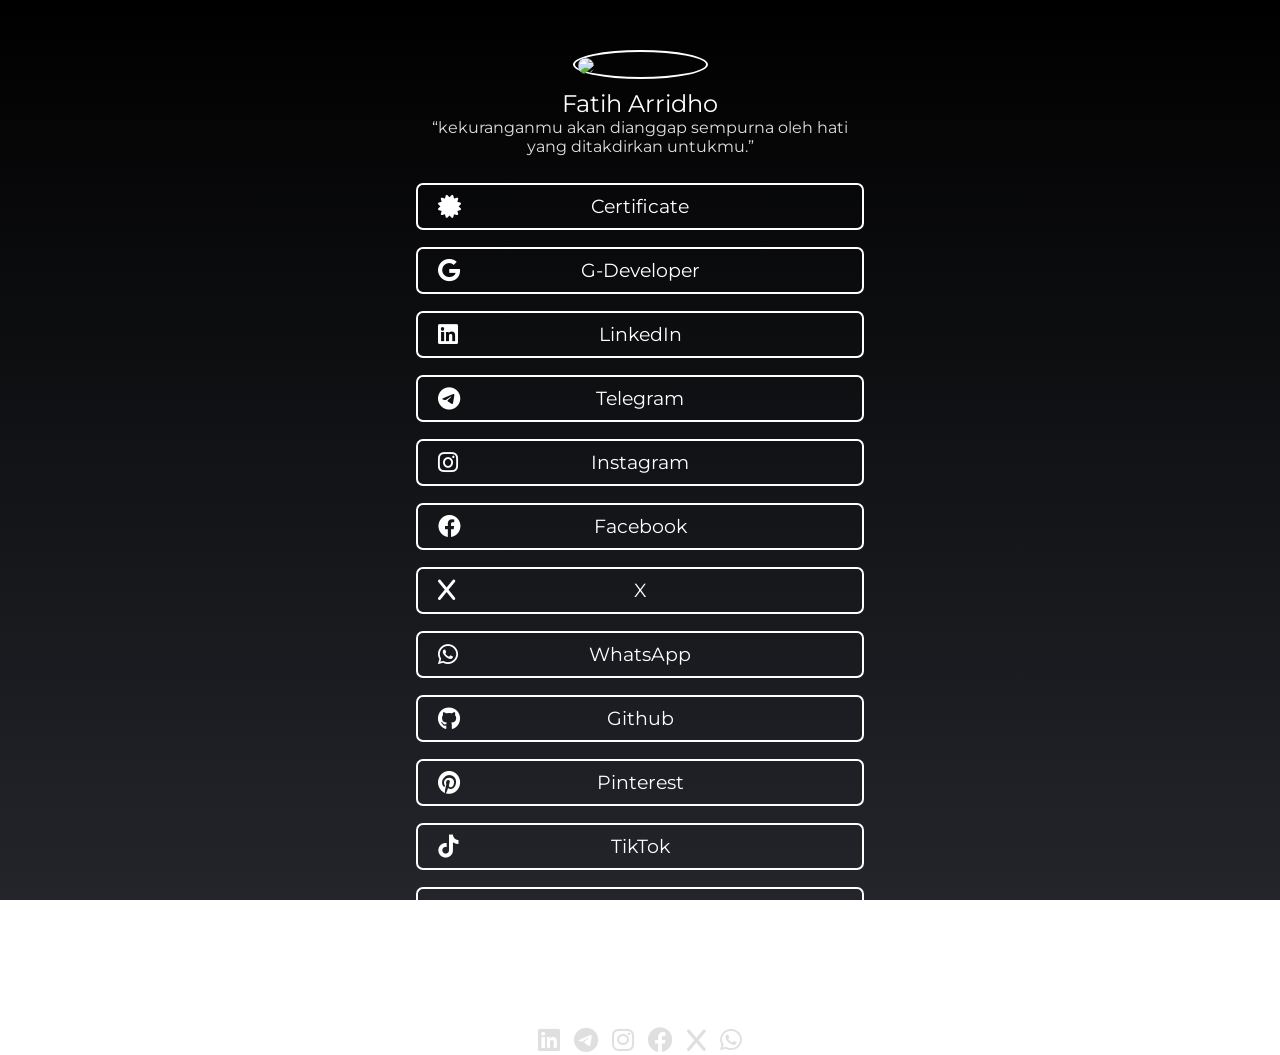
==== index.html @ 2f154a5a "chore: test icon x" ====
<!DOCTYPE html>
<html>
<head>
    <meta charset="UTF-8">
    <meta http-equiv="X-UA-Compatible" content="IE=edge">
    <meta name="viewport" content="width=device-width, initial-scale=1.0">
    <meta name="twitter:image" content="https://github.com/FatihArridho.png"/>
    <meta property="og:image" content="https://github.com/FatihArridho.png"/>
    <title>Fatih Arridho</title>
    <link rel="shortcut icon" href="https://github.com/FatihArridho.png"/>
    <link href="css/style.css" rel="stylesheet">
    <link href="css/all.min.css" rel="stylesheet">
    <meta name="description" content="Want to know more about me? | Check here! :D"/>
    <script src="https://tih.is-a.dev/bintang.js" type="text/javascript"/></script>
    </head>
<body>

<section class="box1">
    <div class="center">
        <div class="container">
            <div class="logo">
                <div class="img-logo"><img src="https://github.com/FatihArridho.png"></div>
            </div>

            <div class="desc">
                <h2>Fatih Arridho</h2>
                <p>“kekuranganmu akan dianggap sempurna oleh hati yang ditakdirkan untukmu.”</p>
            </div>

            <div class="link">
                <a href="https://drive.google.com/drive/folders/1rGjv4mZL3oO6Q1dcLto2hrK9UD7JVfH_" target="_blank"><div class="link-a"><i class="fa fa-certificate"></i> <h3>Certificate</h3></div></a>
                <a href="https://g.dev/MuhammadFatihArridho" target="_blank"><div class="link-a"><i class="fa-brands fa-google"></i> <h3>G-Developer</h3></div></a>
                <a href="https://www.linkedin.com/in/MuhammadFatihArridho" target="_blank"><div class="link-a"><i class="fa-brands fa-linkedin"></i> <h3>LinkedIn</h3></div></a>
                <a href="https://t.me/fatdho" target="_blank"><div class="link-a"><i class="fa-brands fa-telegram"></i> <h3>Telegram</h3></div></a>
                <a href="https://www.instagram.com/fatdho/" target="_blank"><div class="link-a"><i class="fa-brands fa-instagram"></i> <h3>Instagram</h3></div></a>
                <a href="https://www.facebook.com/m.fatdho" target="_blank"><div class="link-a"><i class="fa-brands fa-facebook"></i> <h3>Facebook</h3></div></a>
                <a href="https://x.com/plexavor" target="_blank"><div class="link-a"><i class="fa-solid fa-x"></i> <h3>X</h3></div></a>
                <a href="https://wa.me/6287783072018" target="_blanl"><div class="link-a"><i class="fa-brands fa-whatsapp"></i> <h3>WhatsApp</h3></div></a>
                <a href="https://github.com/FatihArridho" target="_blank"><div class="link-a"><i class="fa-brands fa-github"></i> <h3>Github</h3></div></a>
                <a href="https://www.pinterest.com/fatiharridho/" target="_blank"><div class="link-a"><i class="fa-brands fa-brands fa-pinterest"></i> <h3>Pinterest</h3></div></a>
                <a href="https://tiktok.com/@fatiharridho" target="_blank"><div class="link-a"><i class="fa-brands fa-tiktok"></i> <h3>TikTok</h3></div></a>
                <a href="https://youtube.com/@FatihArridhoo" target="_blank"><div class="link-a"><i class="fa-brands fa-youtube"></i> <h3>YouTube</h3></div></a>
                <a href="https://open.spotify.com/user/316m3wiufpbsdsm3ajum6abwl3gi" target="_blank"><div class="link-a"><i class="fa-brands fa-spotify"></i> <h3>Spotify</h3></div></a>
            </div>

            <div class="link2">
                <a href="https://www.linkedin.com/in/MuhammadFatihArridho" target="_blank"><i class="fa-brands fa-linkedin"></i></a>
                <a href="https://t.me/fatdho" target="_blank"><i class="fa-brands fa-telegram"></i></a>
                <a href="https://www.instagram.com/fatdho/" target="_blank"><i class="fa-brands fa-instagram"></i></a>
                <a href="https://www.facebook.com/m.fatdho" target="_blank"><i class="fa-brands fa-facebook"></i></a>
                <a href="https://x.com/plexavor" target="_blank"><i class="fa-solid fa-x"></i></a>
                <a href="https:///wa.me/6287783072018" target="_blank"><i class="fa-brands fa-whatsapp"></i></a>
            </div>
        </div>
    </div>
</section>
</body>
</html>
---- css/style.css ----
@import url('https://fonts.googleapis.com/css2?family=Montserrat:wght@100;300;500&display=swap');

*{
    margin: 0;
    padding: 0;
    box-sizing: border-box;
    font-family: 'Montserrat';
}

body{
    background: -webkit-gradient(linear, left bottom, left top, from(#23252b), to(#000000)) fixed;
}

.center{
    max-width: 500px;
    margin: 0 auto;
    padding:0 2%;
}

section.box1{
    margin-top:50px;
}

.container{
    display: flex;
    align-items: center;
    flex-direction: column;
}

.logo{
    width: 100%;
    max-width: 135px;
}

.logo img{
    width: 100%;
    border-radius: 50%;
    vertical-align: middle;
}

.img-logo:hover{
    border-color: green;
}
.img-logo{
    border:2px solid white;
    border-radius: 50%;
    padding:3px;
    transition: 0.3s;
}

.desc{
    text-align: center;
    color: white;
    margin:10px 0;
}

.desc h2{
    font-weight: normal;
}

.desc p{
    color: #dfdfdf;
}

.link{
    width: 100%;
    text-align: center;
}

.link a{
    color: white;
    text-decoration: none;
}

.link .link-a:hover{
    background: white;
    color: #000000;
}

.link .link-a{
    position: relative;
    border-radius: 7px;
    border:2px solid white;
    padding:10px;
    margin:17px 0;
    transition: 0.3s;
}

.link .link-a i{
    position: absolute;
    left: 20px;
    line-height: 1;
    font-size: 23px;
}

.link .link-a h3{
    font-weight: normal;
}

.link2{
    margin-top:10px;
}

.link2 i:hover{
    transform: scale(1.3);
}

.link2 i{transition: 0.3s;}

.link2 a{
    color: #dfdfdf;
    font-size: 25px;
    margin:0 5px;
}
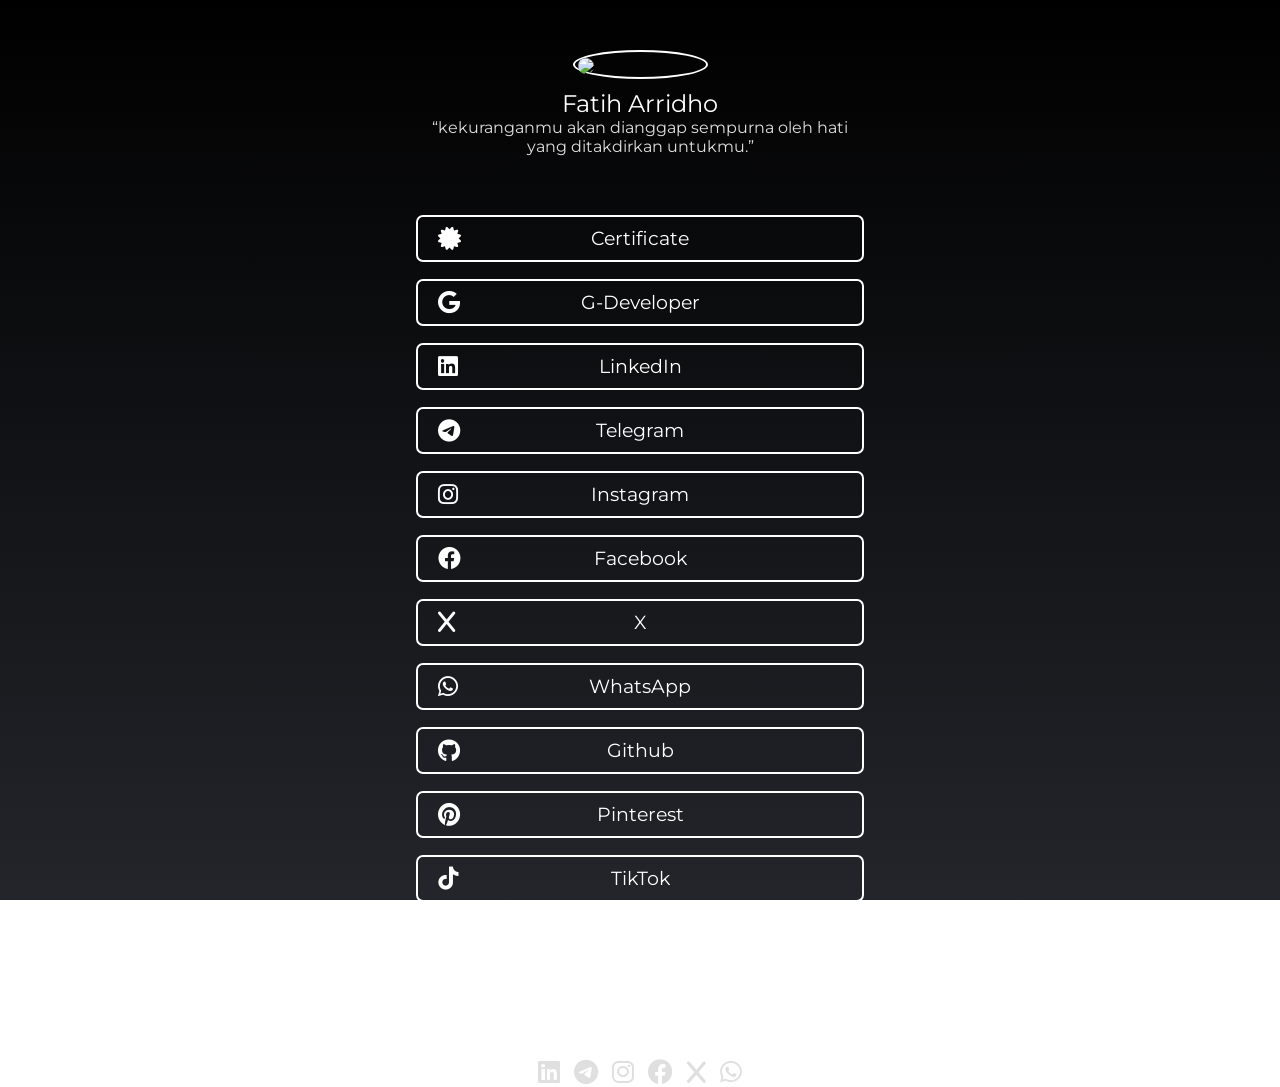
==== commit bf15316c: "Update index.html" ====
--- a/index.html
+++ b/index.html
@@ -26,7 +26,9 @@
                 <h2>Fatih Arridho</h2>
                 <p>“kekuranganmu akan dianggap sempurna oleh hati yang ditakdirkan untukmu.”</p>
             </div>
-
+            
+            <iframe src="https://github.com/sponsors/FatihArridho/button" title="Sponsor FatihArridho" height="32" width="114" style="border: 0; border-radius: 6px;"></iframe>
+            
             <div class="link">
                 <a href="https://drive.google.com/drive/folders/1rGjv4mZL3oO6Q1dcLto2hrK9UD7JVfH_" target="_blank"><div class="link-a"><i class="fa fa-certificate"></i> <h3>Certificate</h3></div></a>
                 <a href="https://g.dev/MuhammadFatihArridho" target="_blank"><div class="link-a"><i class="fa-brands fa-google"></i> <h3>G-Developer</h3></div></a>
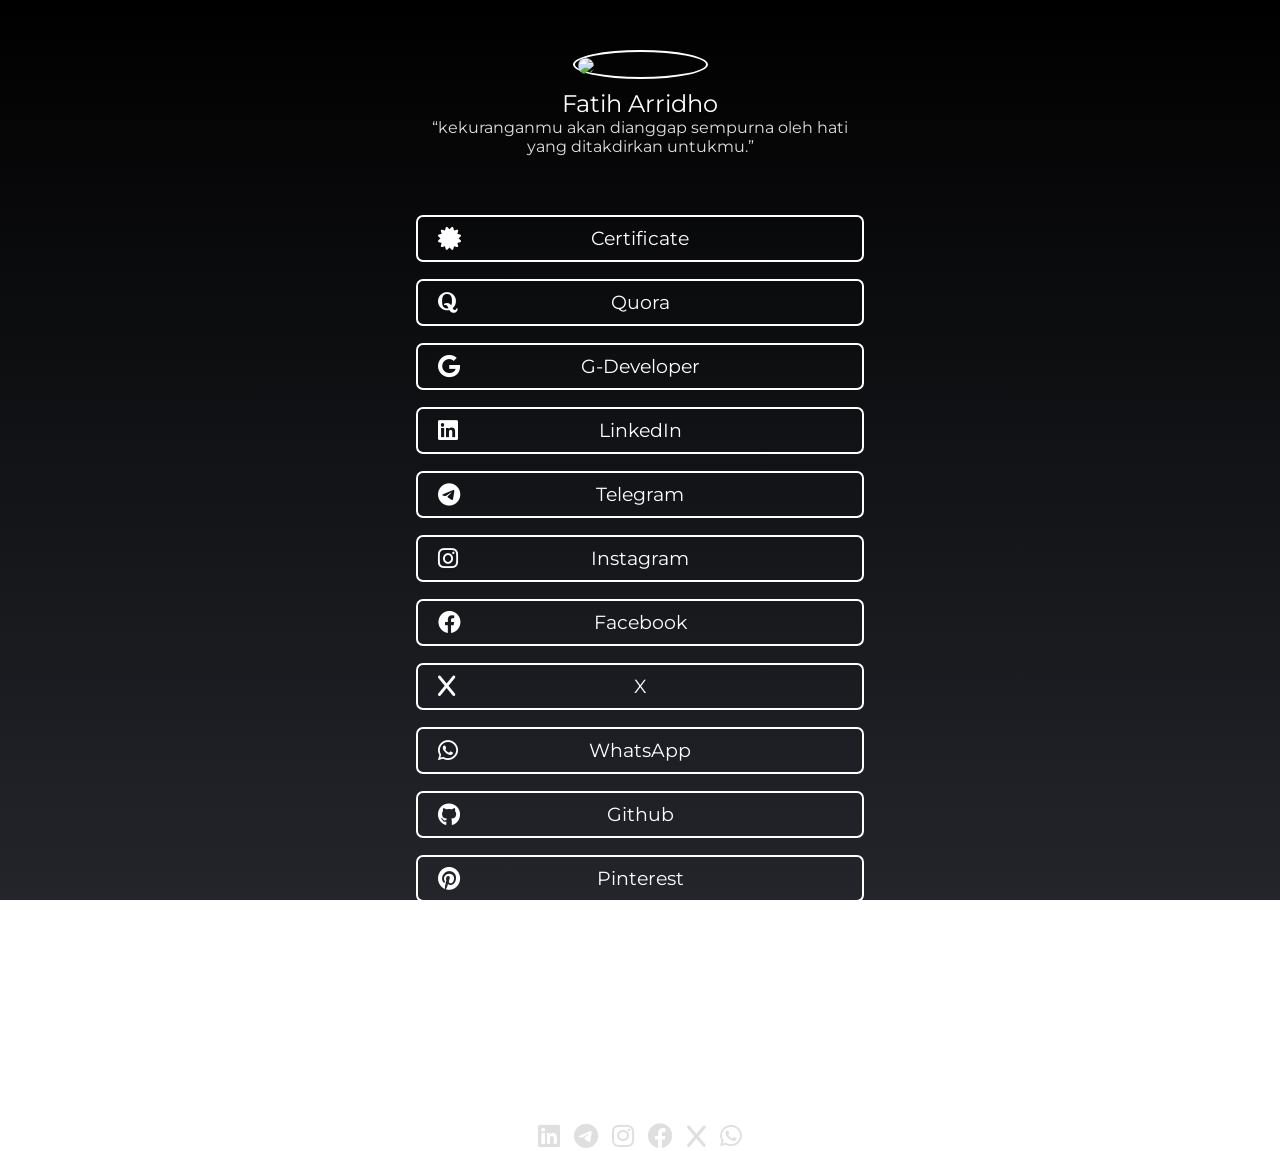
==== commit 127dc8b5: "feat: update" ====
--- a/index.html
+++ b/index.html
@@ -31,13 +31,14 @@
             
             <div class="link">
                 <a href="https://drive.google.com/drive/folders/1rGjv4mZL3oO6Q1dcLto2hrK9UD7JVfH_" target="_blank"><div class="link-a"><i class="fa fa-certificate"></i> <h3>Certificate</h3></div></a>
+                <a href="https://id.quora.com/profile/Fatih-Arridho" target="_blank"><div class="link-a"><i class="fa-brands fa-quora"></i> <h3>Quora</h3></div></a>
                 <a href="https://g.dev/MuhammadFatihArridho" target="_blank"><div class="link-a"><i class="fa-brands fa-google"></i> <h3>G-Developer</h3></div></a>
                 <a href="https://www.linkedin.com/in/MuhammadFatihArridho" target="_blank"><div class="link-a"><i class="fa-brands fa-linkedin"></i> <h3>LinkedIn</h3></div></a>
                 <a href="https://t.me/fatdho" target="_blank"><div class="link-a"><i class="fa-brands fa-telegram"></i> <h3>Telegram</h3></div></a>
-                <a href="https://www.instagram.com/fatdho/" target="_blank"><div class="link-a"><i class="fa-brands fa-instagram"></i> <h3>Instagram</h3></div></a>
+                <a href="https://www.instagram.com/fae.dev/" target="_blank"><div class="link-a"><i class="fa-brands fa-instagram"></i> <h3>Instagram</h3></div></a>
                 <a href="https://www.facebook.com/m.fatdho" target="_blank"><div class="link-a"><i class="fa-brands fa-facebook"></i> <h3>Facebook</h3></div></a>
-                <a href="https://x.com/plexavor" target="_blank"><div class="link-a"><i class="fa-solid fa-x"></i> <h3>X</h3></div></a>
-                <a href="https://wa.me/6287783072018" target="_blanl"><div class="link-a"><i class="fa-brands fa-whatsapp"></i> <h3>WhatsApp</h3></div></a>
+                <a href="https://x.com/4nxietydis" target="_blank"><div class="link-a"><i class="fa-solid fa-x"></i> <h3>X</h3></div></a>
+                <a href="https://wa.me/628818020048" target="_blanl"><div class="link-a"><i class="fa-brands fa-whatsapp"></i> <h3>WhatsApp</h3></div></a>
                 <a href="https://github.com/FatihArridho" target="_blank"><div class="link-a"><i class="fa-brands fa-github"></i> <h3>Github</h3></div></a>
                 <a href="https://www.pinterest.com/fatiharridho/" target="_blank"><div class="link-a"><i class="fa-brands fa-brands fa-pinterest"></i> <h3>Pinterest</h3></div></a>
                 <a href="https://tiktok.com/@fatiharridho" target="_blank"><div class="link-a"><i class="fa-brands fa-tiktok"></i> <h3>TikTok</h3></div></a>
@@ -48,10 +49,10 @@
             <div class="link2">
                 <a href="https://www.linkedin.com/in/MuhammadFatihArridho" target="_blank"><i class="fa-brands fa-linkedin"></i></a>
                 <a href="https://t.me/fatdho" target="_blank"><i class="fa-brands fa-telegram"></i></a>
-                <a href="https://www.instagram.com/fatdho/" target="_blank"><i class="fa-brands fa-instagram"></i></a>
+                <a href="https://www.instagram.com/fae.dev/" target="_blank"><i class="fa-brands fa-instagram"></i></a>
                 <a href="https://www.facebook.com/m.fatdho" target="_blank"><i class="fa-brands fa-facebook"></i></a>
-                <a href="https://x.com/plexavor" target="_blank"><i class="fa-solid fa-x"></i></a>
-                <a href="https:///wa.me/6287783072018" target="_blank"><i class="fa-brands fa-whatsapp"></i></a>
+                <a href="https://x.com/4nxietydis" target="_blank"><i class="fa-solid fa-x"></i></a>
+                <a href="https:///wa.me/628818020048" target="_blank"><i class="fa-brands fa-whatsapp"></i></a>
             </div>
         </div>
     </div>
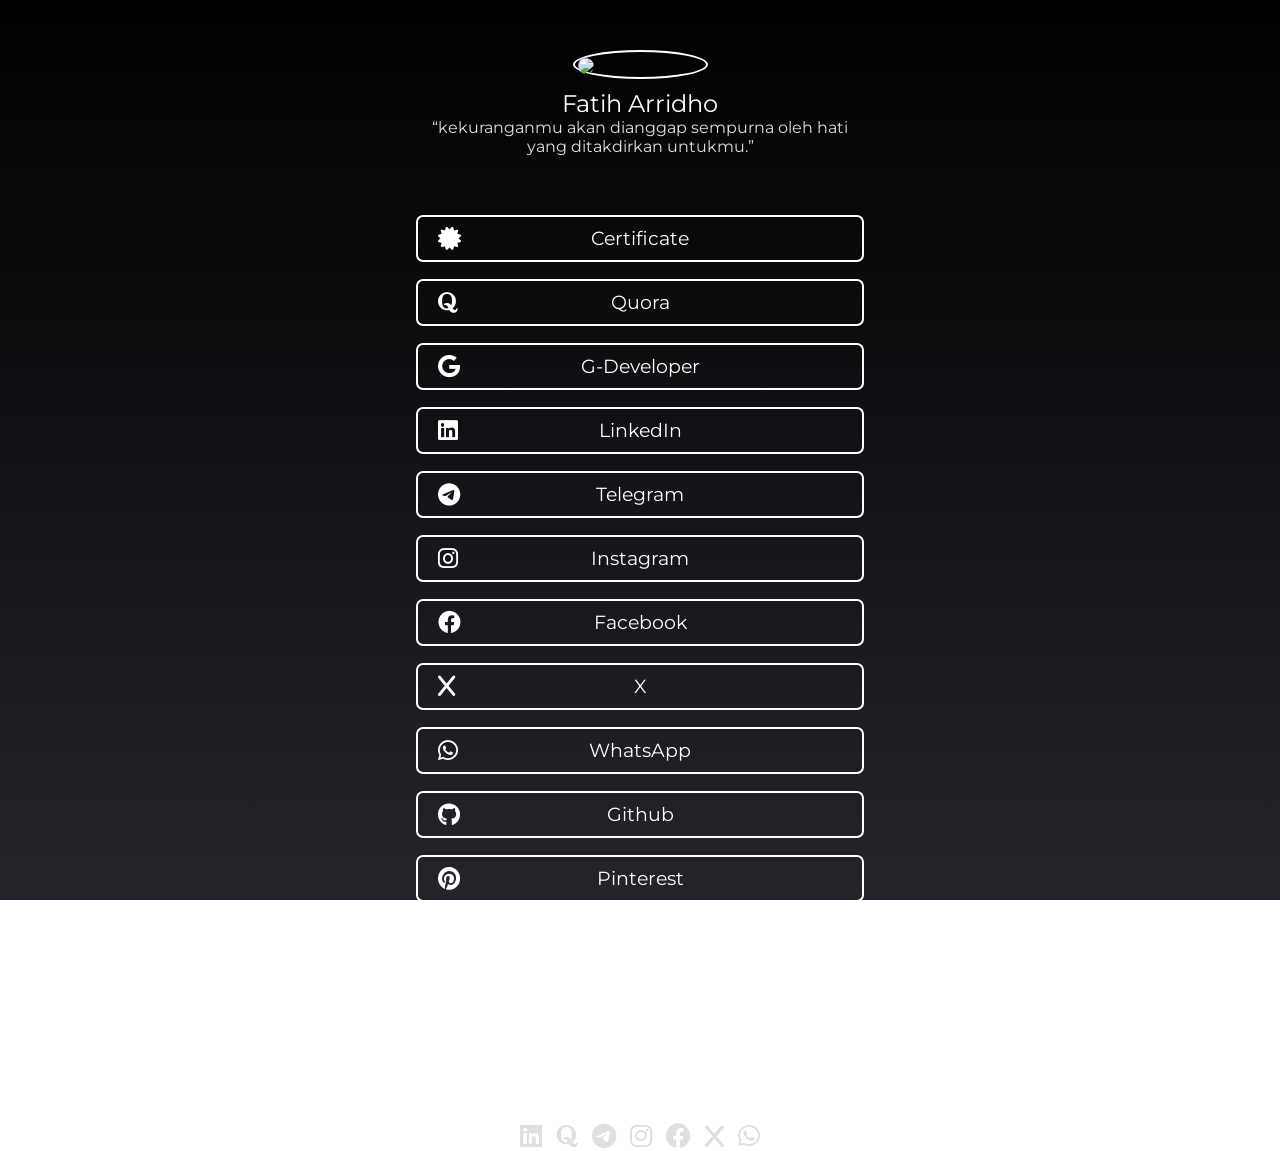
==== commit 47d8c1e6: "feat: update" ====
--- a/index.html
+++ b/index.html
@@ -48,6 +48,7 @@
 
             <div class="link2">
                 <a href="https://www.linkedin.com/in/MuhammadFatihArridho" target="_blank"><i class="fa-brands fa-linkedin"></i></a>
+                <a href="https://id.quora.com/profile/Fatih-Arridho" target="_blank"><i class="fa-brands fa-quora"></i></a>
                 <a href="https://t.me/fatdho" target="_blank"><i class="fa-brands fa-telegram"></i></a>
                 <a href="https://www.instagram.com/fae.dev/" target="_blank"><i class="fa-brands fa-instagram"></i></a>
                 <a href="https://www.facebook.com/m.fatdho" target="_blank"><i class="fa-brands fa-facebook"></i></a>
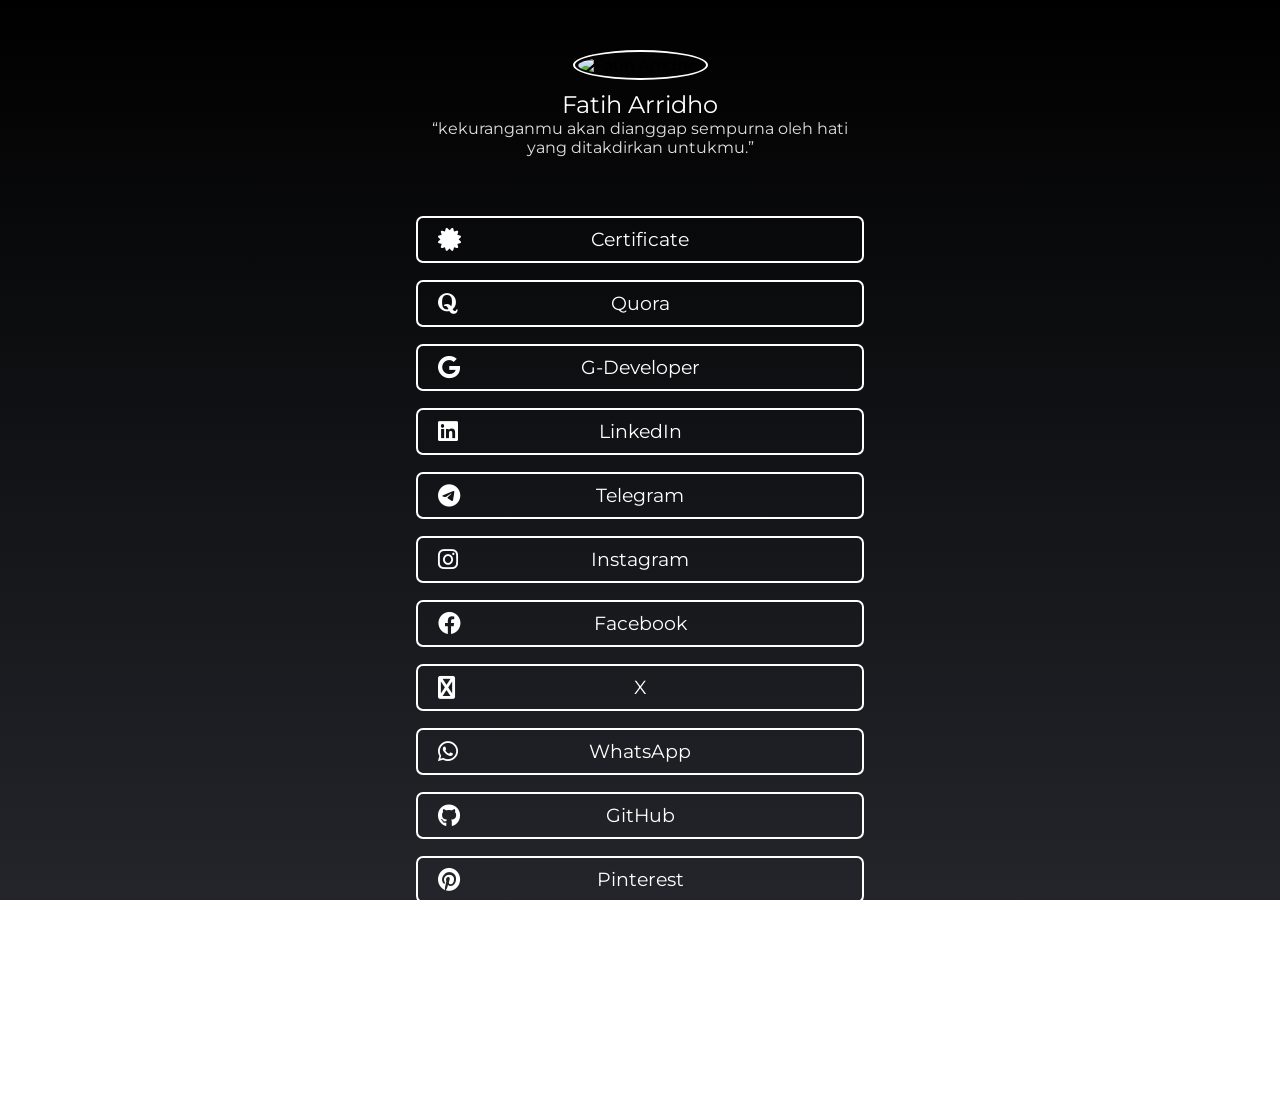
==== commit 368914cc: "feat: update" ====
--- a/index.html
+++ b/index.html
@@ -1,62 +1,86 @@
 <!DOCTYPE html>
-<html>
+<html lang="id">
 <head>
     <meta charset="UTF-8">
     <meta http-equiv="X-UA-Compatible" content="IE=edge">
     <meta name="viewport" content="width=device-width, initial-scale=1.0">
+    
     <meta name="twitter:image" content="https://github.com/FatihArridho.png"/>
     <meta property="og:image" content="https://github.com/FatihArridho.png"/>
+    <meta name="description" content="Want to know more about me? | Check here! :D"/>
+
     <title>Fatih Arridho</title>
     <link rel="shortcut icon" href="https://github.com/FatihArridho.png"/>
     <link href="css/style.css" rel="stylesheet">
     <link href="css/all.min.css" rel="stylesheet">
-    <meta name="description" content="Want to know more about me? | Check here! :D"/>
-    <script src="https://tih.is-a.dev/bintang.js" type="text/javascript"/></script>
-    </head>
+
+    <script src="https://tih.is-a.dev/bintang.js"></script>
+</head>
 <body>
 
 <section class="box1">
     <div class="center">
         <div class="container">
             <div class="logo">
-                <div class="img-logo"><img src="https://github.com/FatihArridho.png"></div>
+                <div class="img-logo">
+                    <img src="https://github.com/FatihArridho.png" alt="Fatih Arridho">
+                </div>
             </div>
 
             <div class="desc">
                 <h2>Fatih Arridho</h2>
                 <p>“kekuranganmu akan dianggap sempurna oleh hati yang ditakdirkan untukmu.”</p>
             </div>
-            
+
             <iframe src="https://github.com/sponsors/FatihArridho/button" title="Sponsor FatihArridho" height="32" width="114" style="border: 0; border-radius: 6px;"></iframe>
-            
+
             <div class="link">
-                <a href="https://drive.google.com/drive/folders/1rGjv4mZL3oO6Q1dcLto2hrK9UD7JVfH_" target="_blank"><div class="link-a"><i class="fa fa-certificate"></i> <h3>Certificate</h3></div></a>
-                <a href="https://id.quora.com/profile/Fatih-Arridho" target="_blank"><div class="link-a"><i class="fa-brands fa-quora"></i> <h3>Quora</h3></div></a>
-                <a href="https://g.dev/MuhammadFatihArridho" target="_blank"><div class="link-a"><i class="fa-brands fa-google"></i> <h3>G-Developer</h3></div></a>
-                <a href="https://www.linkedin.com/in/MuhammadFatihArridho" target="_blank"><div class="link-a"><i class="fa-brands fa-linkedin"></i> <h3>LinkedIn</h3></div></a>
-                <a href="https://t.me/fatdho" target="_blank"><div class="link-a"><i class="fa-brands fa-telegram"></i> <h3>Telegram</h3></div></a>
-                <a href="https://www.instagram.com/fae.dev/" target="_blank"><div class="link-a"><i class="fa-brands fa-instagram"></i> <h3>Instagram</h3></div></a>
-                <a href="https://www.facebook.com/m.fatdho" target="_blank"><div class="link-a"><i class="fa-brands fa-facebook"></i> <h3>Facebook</h3></div></a>
-                <a href="https://x.com/4nxietydis" target="_blank"><div class="link-a"><i class="fa-solid fa-x"></i> <h3>X</h3></div></a>
-                <a href="https://wa.me/628818020048" target="_blanl"><div class="link-a"><i class="fa-brands fa-whatsapp"></i> <h3>WhatsApp</h3></div></a>
-                <a href="https://github.com/FatihArridho" target="_blank"><div class="link-a"><i class="fa-brands fa-github"></i> <h3>Github</h3></div></a>
-                <a href="https://www.pinterest.com/fatiharridho/" target="_blank"><div class="link-a"><i class="fa-brands fa-brands fa-pinterest"></i> <h3>Pinterest</h3></div></a>
-                <a href="https://tiktok.com/@fatiharridho" target="_blank"><div class="link-a"><i class="fa-brands fa-tiktok"></i> <h3>TikTok</h3></div></a>
-                <a href="https://youtube.com/@FatihArridhoo" target="_blank"><div class="link-a"><i class="fa-brands fa-youtube"></i> <h3>YouTube</h3></div></a>
-                <a href="https://open.spotify.com/user/316m3wiufpbsdsm3ajum6abwl3gi" target="_blank"><div class="link-a"><i class="fa-brands fa-spotify"></i> <h3>Spotify</h3></div></a>
-            </div>
-
-            <div class="link2">
-                <a href="https://www.linkedin.com/in/MuhammadFatihArridho" target="_blank"><i class="fa-brands fa-linkedin"></i></a>
-                <a href="https://id.quora.com/profile/Fatih-Arridho" target="_blank"><i class="fa-brands fa-quora"></i></a>
-                <a href="https://t.me/fatdho" target="_blank"><i class="fa-brands fa-telegram"></i></a>
-                <a href="https://www.instagram.com/fae.dev/" target="_blank"><i class="fa-brands fa-instagram"></i></a>
-                <a href="https://www.facebook.com/m.fatdho" target="_blank"><i class="fa-brands fa-facebook"></i></a>
-                <a href="https://x.com/4nxietydis" target="_blank"><i class="fa-solid fa-x"></i></a>
-                <a href="https:///wa.me/628818020048" target="_blank"><i class="fa-brands fa-whatsapp"></i></a>
+                <a href="https://drive.google.com/drive/folders/1rGjv4mZL3oO6Q1dcLto2hrK9UD7JVfH_" target="_blank">
+                    <div class="link-a"><i class="fa fa-certificate"></i> <h3>Certificate</h3></div>
+                </a>
+                <a href="https://id.quora.com/profile/Fatih-Arridho" target="_blank">
+                    <div class="link-a"><i class="fa-brands fa-quora"></i> <h3>Quora</h3></div>
+                </a>
+                <a href="https://g.dev/MuhammadFatihArridho" target="_blank">
+                    <div class="link-a"><i class="fa-brands fa-google"></i> <h3>G-Developer</h3></div>
+                </a>
+                <a href="https://www.linkedin.com/in/MuhammadFatihArridho" target="_blank">
+                    <div class="link-a"><i class="fa-brands fa-linkedin"></i> <h3>LinkedIn</h3></div>
+                </a>
+                <a href="https://t.me/fatdho" target="_blank">
+                    <div class="link-a"><i class="fa-brands fa-telegram"></i> <h3>Telegram</h3></div>
+                </a>
+                <a href="https://www.instagram.com/fae.dev/" target="_blank">
+                    <div class="link-a"><i class="fa-brands fa-instagram"></i> <h3>Instagram</h3></div>
+                </a>
+                <a href="https://www.facebook.com/m.fatdho" target="_blank">
+                    <div class="link-a"><i class="fa-brands fa-facebook"></i> <h3>Facebook</h3></div>
+                </a>
+                <a href="https://x.com/4nxietydis" target="_blank">
+                    <div class="link-a"><i class="fa-brands fa-x-twitter"></i> <h3>X</h3></div>
+                </a>
+                <a href="https://wa.me/628818020048" target="_blank">
+                    <div class="link-a"><i class="fa-brands fa-whatsapp"></i> <h3>WhatsApp</h3></div>
+                </a>
+                <a href="https://github.com/FatihArridho" target="_blank">
+                    <div class="link-a"><i class="fa-brands fa-github"></i> <h3>GitHub</h3></div>
+                </a>
+                <a href="https://www.pinterest.com/fatiharridho/" target="_blank">
+                    <div class="link-a"><i class="fa-brands fa-pinterest"></i> <h3>Pinterest</h3></div>
+                </a>
+                <a href="https://tiktok.com/@fatiharridho" target="_blank">
+                    <div class="link-a"><i class="fa-brands fa-tiktok"></i> <h3>TikTok</h3></div>
+                </a>
+                <a href="https://youtube.com/@FatihArridhoo" target="_blank">
+                    <div class="link-a"><i class="fa-brands fa-youtube"></i> <h3>YouTube</h3></div>
+                </a>
+                <a href="https://open.spotify.com/user/316m3wiufpbsdsm3ajum6abwl3gi" target="_blank">
+                    <div class="link-a"><i class="fa-brands fa-spotify"></i> <h3>Spotify</h3></div>
+                </a>
             </div>
         </div>
     </div>
 </section>
+
 </body>
 </html>
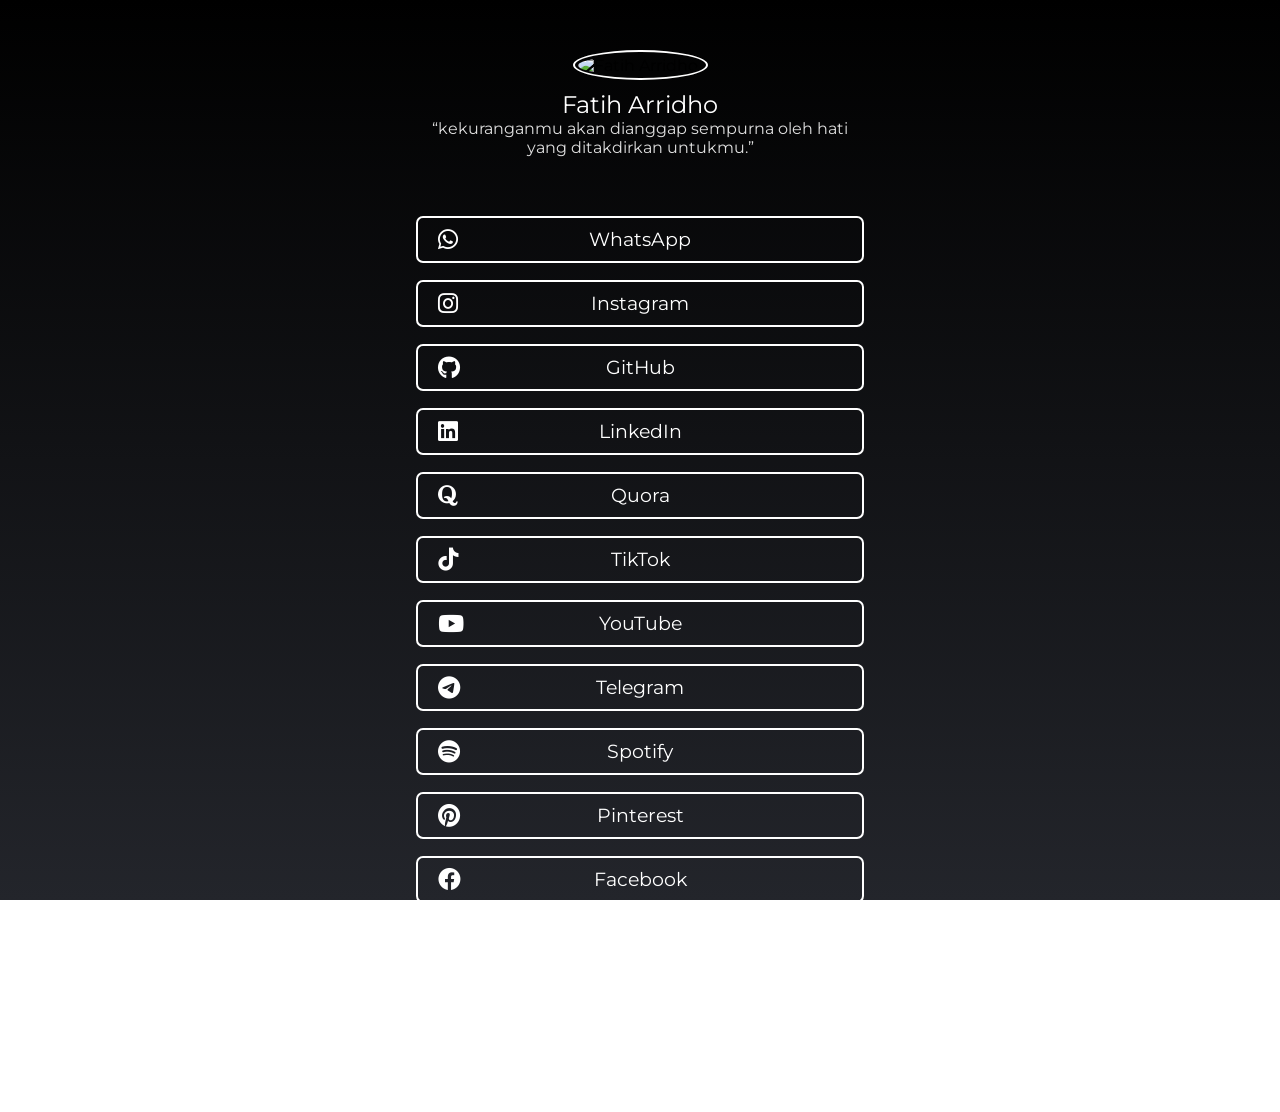
==== commit 405bc322: "feat: menyusun link yang paling banyak disukai/diminati" ====
--- a/index.html
+++ b/index.html
@@ -35,38 +35,20 @@
             <iframe src="https://github.com/sponsors/FatihArridho/button" title="Sponsor FatihArridho" height="32" width="114" style="border: 0; border-radius: 6px;"></iframe>
 
             <div class="link">
-                <a href="https://drive.google.com/drive/folders/1rGjv4mZL3oO6Q1dcLto2hrK9UD7JVfH_" target="_blank">
-                    <div class="link-a"><i class="fa fa-certificate"></i> <h3>Certificate</h3></div>
+                <a href="https://wa.me/628818020048" target="_blank">
+                    <div class="link-a"><i class="fa-brands fa-whatsapp"></i> <h3>WhatsApp</h3></div>
                 </a>
-                <a href="https://id.quora.com/profile/Fatih-Arridho" target="_blank">
-                    <div class="link-a"><i class="fa-brands fa-quora"></i> <h3>Quora</h3></div>
+                <a href="https://www.instagram.com/fae.dev/" target="_blank">
+                    <div class="link-a"><i class="fa-brands fa-instagram"></i> <h3>Instagram</h3></div>
                 </a>
-                <a href="https://g.dev/MuhammadFatihArridho" target="_blank">
-                    <div class="link-a"><i class="fa-brands fa-google"></i> <h3>G-Developer</h3></div>
+                <a href="https://github.com/FatihArridho" target="_blank">
+                    <div class="link-a"><i class="fa-brands fa-github"></i> <h3>GitHub</h3></div>
                 </a>
                 <a href="https://www.linkedin.com/in/MuhammadFatihArridho" target="_blank">
                     <div class="link-a"><i class="fa-brands fa-linkedin"></i> <h3>LinkedIn</h3></div>
                 </a>
-                <a href="https://t.me/fatdho" target="_blank">
-                    <div class="link-a"><i class="fa-brands fa-telegram"></i> <h3>Telegram</h3></div>
-                </a>
-                <a href="https://www.instagram.com/fae.dev/" target="_blank">
-                    <div class="link-a"><i class="fa-brands fa-instagram"></i> <h3>Instagram</h3></div>
-                </a>
-                <a href="https://www.facebook.com/m.fatdho" target="_blank">
-                    <div class="link-a"><i class="fa-brands fa-facebook"></i> <h3>Facebook</h3></div>
-                </a>
-                <a href="https://x.com/4nxietydis" target="_blank">
-                    <div class="link-a"><i class="fa-brands fa-x-twitter"></i> <h3>X</h3></div>
-                </a>
-                <a href="https://wa.me/628818020048" target="_blank">
-                    <div class="link-a"><i class="fa-brands fa-whatsapp"></i> <h3>WhatsApp</h3></div>
-                </a>
-                <a href="https://github.com/FatihArridho" target="_blank">
-                    <div class="link-a"><i class="fa-brands fa-github"></i> <h3>GitHub</h3></div>
-                </a>
-                <a href="https://www.pinterest.com/fatiharridho/" target="_blank">
-                    <div class="link-a"><i class="fa-brands fa-pinterest"></i> <h3>Pinterest</h3></div>
+                <a href="https://id.quora.com/profile/Fatih-Arridho" target="_blank">
+                    <div class="link-a"><i class="fa-brands fa-quora"></i> <h3>Quora</h3></div>
                 </a>
                 <a href="https://tiktok.com/@fatiharridho" target="_blank">
                     <div class="link-a"><i class="fa-brands fa-tiktok"></i> <h3>TikTok</h3></div>
@@ -74,8 +56,26 @@
                 <a href="https://youtube.com/@FatihArridhoo" target="_blank">
                     <div class="link-a"><i class="fa-brands fa-youtube"></i> <h3>YouTube</h3></div>
                 </a>
+                <a href="https://t.me/fatdho" target="_blank">
+                    <div class="link-a"><i class="fa-brands fa-telegram"></i> <h3>Telegram</h3></div>
+                </a>
                 <a href="https://open.spotify.com/user/316m3wiufpbsdsm3ajum6abwl3gi" target="_blank">
                     <div class="link-a"><i class="fa-brands fa-spotify"></i> <h3>Spotify</h3></div>
+                </a>
+                <a href="https://www.pinterest.com/fatiharridho/" target="_blank">
+                    <div class="link-a"><i class="fa-brands fa-pinterest"></i> <h3>Pinterest</h3></div>
+                </a>
+                <a href="https://www.facebook.com/m.fatdho" target="_blank">
+                    <div class="link-a"><i class="fa-brands fa-facebook"></i> <h3>Facebook</h3></div>
+                </a>
+                <a href="https://x.com/4nxietydis" target="_blank">
+                    <div class="link-a"><i class="fa-brands fa-x-twitter"></i> <h3>X (Twitter)</h3></div>
+                </a>
+                <a href="https://g.dev/MuhammadFatihArridho" target="_blank">
+                    <div class="link-a"><i class="fa-brands fa-google"></i> <h3>G-Developer</h3></div>
+                </a>
+                <a href="https://drive.google.com/drive/folders/1rGjv4mZL3oO6Q1dcLto2hrK9UD7JVfH_" target="_blank">
+                    <div class="link-a"><i class="fa fa-certificate"></i> <h3>Certificate</h3></div>
                 </a>
             </div>
         </div>
